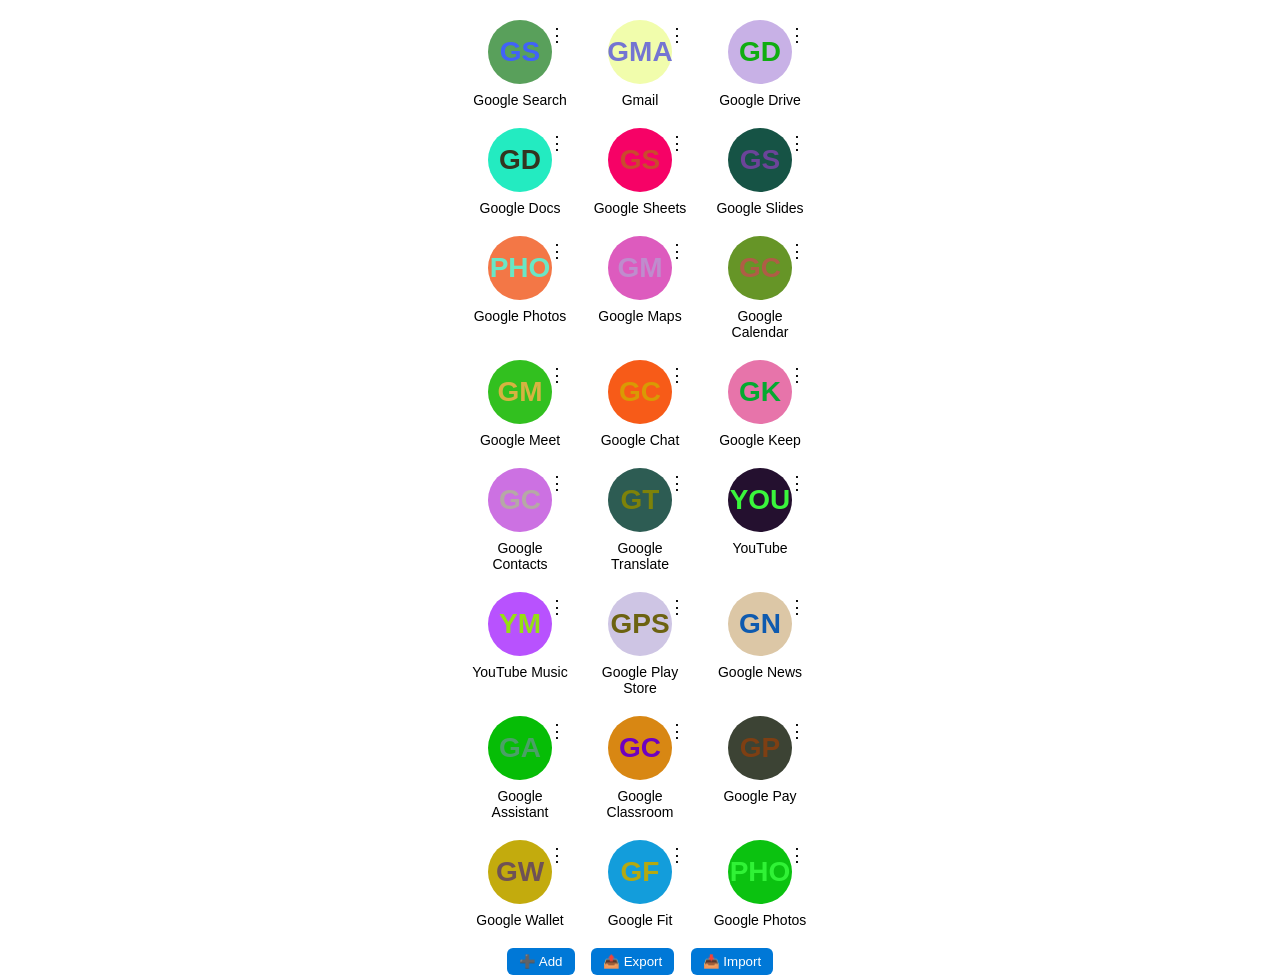
==== Index.html @ fea7e25f "ok" ====
<!DOCTYPE html>
<html lang="en">
<head>
  <meta charset="UTF-8">
  <title>Google App Launcher</title>
  <link rel="stylesheet" href="index.css">
</head>
<body>
  <div class="grid" id="grid"></div>

  <!-- Context Menu -->
  <div id="contextMenu" class="hidden">
    <div data-action="open">Open</div>
    <div data-action="newtab">Open in New Tab</div>
    <div data-action="edit">Edit</div>
    <div data-action="delete">Delete</div>
  </div>

  <!-- Control Buttons -->
  <div id="controls">
    <button id="addBtn">➕ Add</button>
    <button id="exportBtn">📤 Export</button>
    <input type="file" id="importFile" hidden>
    <button id="importBtn">📥 Import</button>
  </div>

  <!-- Add/Edit Dialog -->
  <div class="modal" id="addModal" style="display:none;">
    <div class="modal-content">
      <h2 id="modalTitle">Add Shortcut</h2>
      <input type="text" id="linkTitle" placeholder="Name e.g GitHub" />
      <input type="text" id="linkURL" placeholder="example.com" />
      <div class="modal-buttons">
        <button class="add" onclick="submitLink()">Save</button>
        <button class="cancel" onclick="closeModal()">Cancel</button>
      </div>
    </div>
  </div>

  <script src="index.js"></script>
</body>
</html>
---- index.css ----
body {
  margin: 0;
  font-family: Arial, sans-serif;
  background: var(--bg);
  color: var(--fg);
  display: flex;
  flex-direction: column;
  align-items: center;
  justify-content: flex-start;
  height: 100vh;
  padding: 20px;
}

:root {
  --bg: #ffffff;
  --fg: #000000;
  --card-bg: #f5f5f5;
  --popup-bg: #ffffff;
}

@media (prefers-color-scheme: dark) {
  :root {
    --bg: #121212;
    --fg: #eaeaea;
    --card-bg: #1f1f1f;
    --popup-bg: #2a2a2a;
  }
}

.grid {
  display: grid;
  grid-template-columns: repeat(auto-fill, 100px);
  gap: 20px;
  justify-content: center;
  max-width: 350px;
}

.card {
  width: 100px;
  text-align: center;
  cursor: pointer;
  position: relative;
}

.card .icon {
  width: 64px;
  height: 64px;
  border-radius: 50%;
  display: flex;
  align-items: center;
  justify-content: center;
  font-size: 28px;
  margin: auto;
  font-weight: bold;
  /* remove "color:white;" */
}
.card .icon img {
  width: 100%;
  height: 100%;
}

.card .name {
  margin-top: 8px;
  font-size: 14px;
  word-break: break-word;
}

/* 3-dot menu button */
.menu-btn {
  position: absolute;
  top: 4px;
  right: 4px;
  font-size: 18px;
  cursor: pointer;
  user-select: none;
}
.menu-btn:hover {
  color: #0078d7;
}

/* Context menu */
#contextMenu {
  position: absolute;
  background: var(--card-bg);
  border: 1px solid #888;
  border-radius: 6px;
  box-shadow: 0 2px 8px rgba(0,0,0,0.3);
  display: none;
  z-index: 9999;
}
#contextMenu div {
  padding: 8px 16px;
  cursor: pointer;
}
#contextMenu div:hover {
  background: #0078d7;
  color: white;
}

/* Controls */
#controls {
  margin-top: 20px;
}
#controls button {
  margin: 0 6px;
  padding: 6px 12px;
  border: none;
  border-radius: 6px;
  background: #0078d7;
  color: white;
  cursor: pointer;
}
#controls button:hover {
  background: #005fa3;
}

/* Modal */
.modal {
  display: flex;
  position: fixed;
  top: 0; left: 0; right: 0; bottom: 0;
  background: rgba(0, 0, 0, 0.5);
  align-items: center;
  justify-content: center;
  z-index: 999;
}
.modal-content {
  background: var(--popup-bg);
  padding: 20px;
  border-radius: 12px;
  width: 90%;
  max-width: 350px;
  box-shadow: 0 5px 15px rgba(0,0,0,0.2);
}
.modal-content h2 {
  margin-top: 0;
  font-size: 16px;
  margin-bottom: 10px;
}
.modal-content input {
  width: 100%;
  padding: 8px;
  margin: 6px 0;
  font-size: 14px;
}
.modal-buttons {
  display: flex;
  justify-content: flex-end;
  margin-top: 10px;
}
.modal-buttons button {
  padding: 8px 12px;
  margin-left: 10px;
  font-size: 14px;
  border: none;
  border-radius: 5px;
  cursor: pointer;
}
.modal-buttons .cancel {
  background: #ccc;
}
.modal-buttons .add {
  background: #007bff;
  color: white;
}
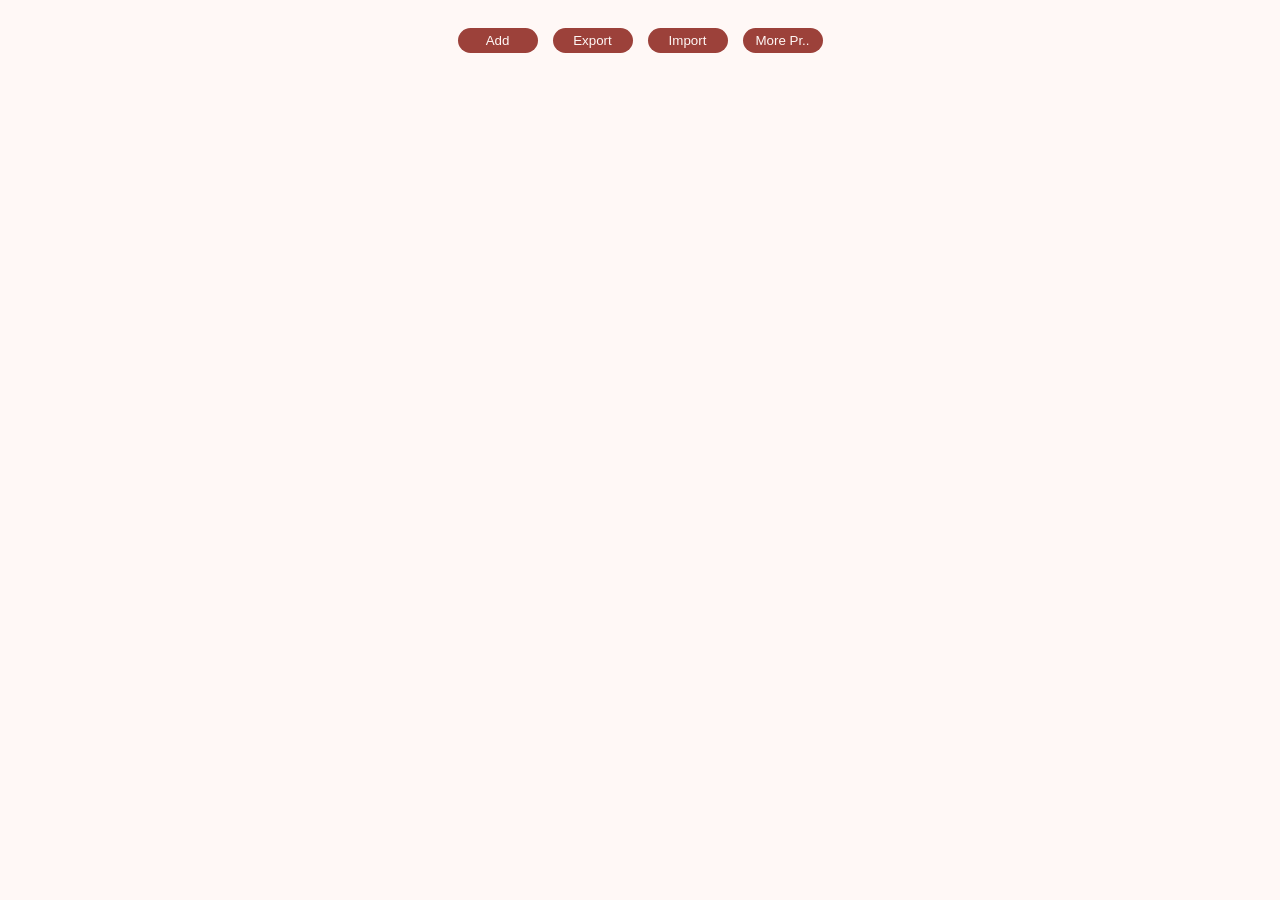
==== commit eb777fcb: "ok fied issues" ====
--- a/Index.html
+++ b/Index.html
@@ -1,42 +1,49 @@
 <!DOCTYPE html>
 <html lang="en">
+
 <head>
   <meta charset="UTF-8">
   <title>Google App Launcher</title>
   <link rel="stylesheet" href="index.css">
+  <link rel="shortcut icon" href="icons/logo.png" type="image/x-icon">
 </head>
+
 <body>
-  <div class="grid" id="grid"></div>
-
-  <!-- Context Menu -->
-  <div id="contextMenu" class="hidden">
-    <div data-action="open">Open</div>
-    <div data-action="newtab">Open in New Tab</div>
-    <div data-action="edit">Edit</div>
-    <div data-action="delete">Delete</div>
+  <div class="cal-link-grid" id="cal-link-grid"></div>
+  <!-- Control Buttons -->
+  <div id="cal-controls" class="cal-controls">
+    <button id="cal-add-btn">Add</button>
+    <button id="cal-export-btn">Export</button>
+    <input type="file" id="cal-import-file" accept="application/json" hidden>
+    <button id="cal-import-btn">Import</button>
+    <a href="products.json" target="_blank"><button>More Pr..</button></a>
   </div>
 
-  <!-- Control Buttons -->
-  <div id="controls">
-    <button id="addBtn">➕ Add</button>
-    <button id="exportBtn">📤 Export</button>
-    <input type="file" id="importFile" hidden>
-    <button id="importBtn">📥 Import</button>
+
+
+
+  <!-- Context Menu of Cal -->
+  <div id="cal-contextMenu" class="context-menu">
+    <button class="menu-item" data-action="cal-open">Open</button>
+    <button class="menu-item" data-action="cal-Newtab">Open in New Tab</button>
+    <button class="menu-item" data-action="cal-incognito">In Incognito</button>
+    <button class="menu-item" data-action="cal-edit">Edit</button>
+    <button class="menu-item" data-action="cal-delete">Delete</button>
   </div>
-
   <!-- Add/Edit Dialog -->
-  <div class="modal" id="addModal" style="display:none;">
-    <div class="modal-content">
-      <h2 id="modalTitle">Add Shortcut</h2>
-      <input type="text" id="linkTitle" placeholder="Name e.g GitHub" />
-      <input type="text" id="linkURL" placeholder="example.com" />
-      <div class="modal-buttons">
-        <button class="add" onclick="submitLink()">Save</button>
-        <button class="cancel" onclick="closeModal()">Cancel</button>
+  <div class="add-link-box" id="cal-popupBox" style="display:none;">
+    <div class="add-link-box-content">
+      <h2 id="add-link-heading">Add/Edit Shortcut</h2>
+      <input type="text" id="cal-link-Tittle" autocomplete="off" placeholder="Name" />
+      <input type="text" id="cal-link-Url" autocomplete="off" placeholder="example.com" />
+      <div class="add-link-box-buttons">
+        <button class="add" id="cal-save-btn">Save</button>
+        <button class="cancel" id="cal-cancel-btn">Cancel</button>
       </div>
     </div>
   </div>
 
   <script src="index.js"></script>
 </body>
+
 </html>
--- a/index.css
+++ b/index.css
@@ -1,165 +1,560 @@
+:root {
+  --radius-xs: 4px;
+  --radius-sm: 12px;
+  --radius-md: 16px;
+  --radius-lg: 28px;
+  --radius-pill: 9999px;
+  --accent: #9c413a;
+  --accent-h: #ffdad6;
+  --accent-soft: #9c413a99;
+  --border-c: #9c413a4d;
+  --red: #ba1a1a;
+  --panel-bkdrop: blur(20px);
+  --gray-mid: #e7e0df88;
+  --text: #201a19;
+  --bg: #fff8f6;
+  --overlay: #201a191a;
+  --shadow-o: 0 4px 8px 3px rgba(0, 0, 0, .05);
+  --shadow-h: inset 0 0 0 1px #9c413a;
+  --alert-bg: #fff8f6ee;
+  --alert-heading-bg: #ffdad6;
+  --alert-heading: #3b0906;
+}
+
+@media (prefers-color-scheme: dark) {
+  :root {
+    --accent: #ffb4ab;
+    --accent-h: #72342e;
+    --accent-soft: #ffb4ab99;
+    --text: #ede0de;
+    --bg: #1a1110;
+    --overlay: #00000066;
+    --border: #534341;
+    --border-c: #ffb4ab4d;
+    --border-d: #a6dce24d;
+    --shadow-o: 0 4px 12px 4px rgba(0, 0, 0, .4);
+    --alert-bg: #201a19ee;
+    --alert-heading-bg: #3b0906;
+    --alert-heading: #ffdad6;
+    --gray-mid: #53434188
+  }
+}
+
 body {
-  margin: 0;
-  font-family: Arial, sans-serif;
   background: var(--bg);
-  color: var(--fg);
+}
+
+::-webkit-scrollbar {
+  width: 4px;
+  height: 4px;
+}
+
+::-webkit-scrollbar-track {
+  background: transparent;
+  margin-block: 5px;
+}
+
+::-webkit-scrollbar-thumb {
+  background: var(--accent);
+  border-radius: var(--radius-pill);
+  cursor: grab;
+}
+
+::-webkit-scrollbar-thumb:active {
+  background: var(--accent-h);
+  cursor: grabbing;
+}
+
+.cal-link-grid {
+  display: grid;
+  grid-template-columns: repeat(auto-fill, minmax(80px, 1fr));
+  gap: 10px;
+  max-width: inherit;
+  justify-items: center;
+  max-height: 80vh;
+  overflow: auto;
+}
+
+.card {
+  width: 80px;
+  height: 80px;
+  background: transparent;
+  border-radius: var(--radius-md);
+  /* Pixel Card Shape */
   display: flex;
   flex-direction: column;
   align-items: center;
-  justify-content: flex-start;
-  height: 100vh;
-  padding: 20px;
-}
-
-:root {
-  --bg: #ffffff;
-  --fg: #000000;
-  --card-bg: #f5f5f5;
-  --popup-bg: #ffffff;
-}
-
-@media (prefers-color-scheme: dark) {
-  :root {
-    --bg: #121212;
-    --fg: #eaeaea;
-    --card-bg: #1f1f1f;
-    --popup-bg: #2a2a2a;
-  }
-}
-
-.grid {
-  display: grid;
-  grid-template-columns: repeat(auto-fill, 100px);
-  gap: 20px;
   justify-content: center;
-  max-width: 350px;
-}
-
-.card {
-  width: 100px;
-  text-align: center;
-  cursor: pointer;
   position: relative;
+  transition: background 0.2s ease;
+  animation: fade3 2s ease-in-out;
+  border: 1px solid transparent;
+  /* Prepare for hover border */
+}
+
+.card:hover {
+  background: var(--accent-h);
+  /* Primary Container */
+  border-color: var(--border-c);
 }
 
 .card .icon {
-  width: 64px;
-  height: 64px;
-  border-radius: 50%;
+  width: 50px;
+  height: 50px;
+  border-radius: var(--radius-sm);
+  /* M3 Icon Shape */
   display: flex;
   align-items: center;
   justify-content: center;
-  font-size: 28px;
+  font-size: 20px;
   margin: auto;
   font-weight: bold;
-  /* remove "color:white;" */
-}
+  animation: fade3 2s ease-in-out;
+}
+
 .card .icon img {
   width: 100%;
   height: 100%;
+  border-radius: var(--radius-sm);
+}
+
+.card .namel {
+  width: 100%;
+  margin: auto;
+  margin-top: 5px;
+  font-size: 14px;
+  overflow: clip;
+  text-wrap-mode: nowrap;
+  text-overflow: ellipsis;
+  animation: fade3 2s ease-in-out;
 }
 
 .card .name {
-  margin-top: 8px;
-  font-size: 14px;
-  word-break: break-word;
-}
-
-/* 3-dot menu button */
+  white-space: nowrap;
+  text-overflow: ellipsis;
+  overflow: hidden;
+  color: var(--text);
+  width: 90px;
+
+}
+
+@keyframes fade3 {
+  0% {
+    transform: translateY(-50%);
+  }
+
+  100% {
+    transform: translateY(0%);
+  }
+}
+
 .menu-btn {
   position: absolute;
-  top: 4px;
-  right: 4px;
-  font-size: 18px;
-  cursor: pointer;
-  user-select: none;
-}
+  top: 2px;
+  right: 2px;
+  background: transparent;
+  border: none;
+  font-size: 16px;
+  font-weight: 600;
+  color: var(--text);
+  cursor: pointer;
+  padding: 0 5px;
+  border-radius: var(--radius-xs);
+}
+
 .menu-btn:hover {
-  color: #0078d7;
-}
-
-/* Context menu */
-#contextMenu {
+  background: var(--accent-h);
+  color: var(--text);
+  border-radius: var(--radius-xs);
+}
+
+.context-menu {
+  display: none;
+  flex-direction: column;
   position: absolute;
-  background: var(--card-bg);
-  border: 1px solid #888;
-  border-radius: 6px;
-  box-shadow: 0 2px 8px rgba(0,0,0,0.3);
+  top: 20px;
+  right: 2px;
+  background: var(--bg);
+  backdrop-filter: var(--panel-bkdrop);
+  border: 1px solid var(--border);
+  border-radius: var(--radius-sm);
+  /* M3 Menu Shape */
+  box-shadow: var(--shadow-o);
+  z-index: 101;
+  max-width: 140px;
+  animation: fade5 1s ease-in-out;
+  padding: 5px 0;
+}
+
+.context-menu button {
+  background: none;
+  border: none;
+  text-align: start;
+  padding: 10px 15px;
+  width: 100%;
+  cursor: pointer;
+  font-size: 13px;
+  font-weight: 700;
+  color: var(--text);
+}
+
+@keyframes fade5 {
+  0% {
+    opacity: 0;
+    transform: rotateY(90deg);
+  }
+
+  100% {
+    opacity: 1;
+    transform: rotateY(0deg);
+  }
+}
+
+.context-menu button:hover {
+  background: var(--gray-mid);
+}
+
+/* cal-controls */
+.cal-controls {
+  display: flex;
+  justify-content: center;
+  position: sticky;
+  bottom: 10px;
+  gap: 15px;
+  margin: auto;
+  padding: 20px 0 0 0;
+  flex-direction: row;
+}
+
+.cal-controls button {
+  padding: 5px 9px;
+  border: none;
+  width: 80px;
+  border-radius: var(--radius-pill);
+  /* Pill Buttons */
+  background: var(--accent);
+  color: var(--bg);
+  cursor: pointer;
+}
+
+.cal-controls button:hover {
+  background: var(--accent-h);
+  color: var(--text);
+}
+
+.cal-controls button:active {
+  background: var(--accent-soft);
+}
+
+.add-card {
+  width: 75px;
+  height: 75px;
+  border: 1px dashed var(--border);
+  background: transparent;
+  cursor: pointer;
+  color: var(--text);
+  border-radius: var(--radius-md);
+}
+
+.add-card p {
+  font-size: 24px;
+}
+
+.add-card:hover {
+  border: 1px solid var(--accent);
+  color: var(--accent);
+  background: var(--accent-h);
+}
+
+.add-link-box {
   display: none;
-  z-index: 9999;
-}
-#contextMenu div {
-  padding: 8px 16px;
-  cursor: pointer;
-}
-#contextMenu div:hover {
-  background: #0078d7;
-  color: white;
-}
-
-/* Controls */
-#controls {
-  margin-top: 20px;
-}
-#controls button {
-  margin: 0 6px;
-  padding: 6px 12px;
-  border: none;
-  border-radius: 6px;
-  background: #0078d7;
-  color: white;
-  cursor: pointer;
-}
-#controls button:hover {
-  background: #005fa3;
-}
-
-/* Modal */
-.modal {
-  display: flex;
   position: fixed;
-  top: 0; left: 0; right: 0; bottom: 0;
-  background: rgba(0, 0, 0, 0.5);
+  top: 0;
+  left: 0;
+  right: 0;
+  bottom: 0;
+  background: var(--overlay);
   align-items: center;
   justify-content: center;
-  z-index: 999;
-}
-.modal-content {
-  background: var(--popup-bg);
-  padding: 20px;
-  border-radius: 12px;
+  z-index: 101;
+}
+
+.add-link-box-content {
+  background: var(--alert-bg);
+  backdrop-filter: var(--panel-bkdrop);
+  text-align: center;
+  border-top: none;
+  padding-bottom: 10px;
+  border-radius: var(--radius-lg);
+  /* M3 Dialog Shape */
   width: 90%;
   max-width: 350px;
-  box-shadow: 0 5px 15px rgba(0,0,0,0.2);
-}
-.modal-content h2 {
-  margin-top: 0;
+  box-shadow: var(--shadow-o);
+  animation: fade4 1s ease-in-out;
+  border: 1px solid var(--border);
+}
+
+@keyframes fade4 {
+  0% {
+    opacity: 0.2;
+    transform: translateY(-30%);
+  }
+
+  100% {
+    opacity: 1;
+    transform: translateY(0%);
+  }
+}
+
+.add-link-box-content h2 {
+  border-top-left-radius: inherit;
+  border-top-right-radius: inherit;
+  padding: 15px;
+  margin: auto;
+  margin-bottom: 10px;
+  font-size: 20px;
+  font-weight: 600;
+  color: var(--alert-heading);
+  background: var(--alert-heading-bg);
+  width: auto;
+  box-shadow: var(--shadow-o);
+}
+
+.add-link-box-content input {
+  width: inherit;
+  padding: 8px;
   font-size: 16px;
+  border: 1px solid var(--border);
+  outline: none;
+  border-radius: var(--radius-sm);
+  /* M3 Input Shape */
+  margin: auto;
   margin-bottom: 10px;
-}
-.modal-content input {
-  width: 100%;
-  padding: 8px;
-  margin: 6px 0;
+  background: var(--bg);
+  color: var(--text);
+  box-shadow: none;
+}
+
+.input-optional {
+  margin: auto;
+  padding: inherit;
+}
+
+.input-optional p {
+  background: var(--gray-mid);
+  color: var(--text);
+  padding-left: 5px;
+  font-size: 18px;
+  font-weight: 600;
+  text-align: left;
+  border-radius: var(--radius-xs);
+}
+
+.input-optional #linkFavicon {
+  width: 77%;
+}
+
+.input-optional #linkFaviconFile {
+  background: var(--bg);
+  width: 45px;
+  padding: 0px;
+  box-shadow: var(--shadow-o);
+  margin-left: 5px;
+  background-image: url(../assets/down.svg);
+  background-repeat: no-repeat;
+  background-size: inherit;
+  background-position: center;
+  border-radius: var(--radius-sm);
+}
+
+.input-optional input::file-selector-button {
+  width: 40px;
+  height: 40px;
+  background: transparent;
+  border: none;
+  outline: none;
+  color: transparent;
+  cursor: pointer;
+}
+
+.add-link-box-buttons {
+  display: flex;
+  flex-direction: row-reverse;
+  margin-top: 10px;
+}
+
+.add-link-box-buttons button {
+  width: -webkit-fill-available;
+  padding: 10px 12px;
+  margin: 0 10px 0 10px;
   font-size: 14px;
-}
-.modal-buttons {
+  border: none;
+  border-radius: var(--radius-pill);
+  /* M3 Buttons */
+  cursor: pointer;
+}
+
+.add-link-box-buttons .cancel {
+  background: var(--bg);
+  color: var(--text);
+}
+
+.add-link-box-buttons .cancel:hover {
+  background: var(--gray-mid);
+}
+
+.add-link-box-buttons .add {
+  background: var(--accent);
+  color: var(--bg);
+}
+
+.add-link-box-buttons .add:hover {
+  background: var(--accent-h);
+  color: var(--text);
+}
+
+
+
+.delete-box {
+  position: fixed;
+  top: 15rem;
+  right: 50%;
+  transform: translatex(50%);
+  border: none;
+  background: var(--alert-bg);
+  backdrop-filter: blur(12px);
+  border-radius: var(--radius-lg);
+  /* M3 Dialog Radius */
+  box-shadow: var(--shadow-o);
+  z-index: 1001;
+  padding-bottom: 10px;
+  text-align: center;
+  max-width: 400px;
+  width: 70%;
+  font-size: 16px;
+  font-weight: bold;
+  font-family: 'Google Sans', 'Segoe UI', Tahoma, Geneva, Verdana, sans-serif;
+  animation: fade2 1s ease-out;
+  display: none;
+}
+
+.delete-box:hover {
+  box-shadow: 0px 8px 16px 4px rgba(0, 0, 0, 0.1);
+}
+
+
+
+@keyframes fade2 {
+  0% {
+    opacity: 0;
+    transform: scale(.5), translateX(50%);
+    top: 13rem;
+  }
+
+  100% {
+    opacity: 1;
+    transform: scale(1), translateX(50%);
+
+
+  }
+}
+
+.alert-box-heading {
+  border-top-left-radius: inherit;
+  border-top-right-radius: inherit;
+  margin: auto;
+  padding: 15px;
+  font-size: 20px;
+  font-weight: 700;
+  background: var(--alert-heading-bg);
+  color: var(--alert-heading);
+  width: auto;
+}
+
+.delete-box-content p {
+  margin: 10px 5px 20px 5px;
+  font-size: 1.1em;
+  line-height: 1.5;
+  color: var(--text);
+  max-height: 75px;
+  overflow: clip auto;
+}
+
+
+
+.delete-box-action {
   display: flex;
-  justify-content: flex-end;
-  margin-top: 10px;
-}
-.modal-buttons button {
-  padding: 8px 12px;
-  margin-left: 10px;
+  flex-direction: row-reverse;
+  justify-content: center;
+}
+
+.delete-box-action button {
+  width: -webkit-fill-available;
+  background: var(--bg);
+  color: var(--text);
+  padding: 10px 24px;
+  margin: 0 10px 0 10px;
   font-size: 14px;
   border: none;
-  border-radius: 5px;
-  cursor: pointer;
-}
-.modal-buttons .cancel {
-  background: #ccc;
-}
-.modal-buttons .add {
-  background: #007bff;
-  color: white;
+  border-radius: var(--radius-pill);
+  cursor: pointer;
+}
+
+.delete-box-action button:hover {
+  background-color: var(--gray-mid);
+}
+
+.delete-box-action .danger {
+  background: var(--red);
+  color: var(--white);
+}
+
+.delete-box-action .danger.single {
+  width: 150px;
+}
+
+.delete-box-action .danger:hover {
+  background: var(--accent-h);
+  color: var(--text);
+}
+
+/* ______________________________________________________________________ */
+
+
+@media (max-width: 768px) {
+  .cal-link-grid {
+    max-height: 65vh;
+  }
+}
+
+@media (max-width: 480px) {
+
+  .cal-link-grid {
+    gap: 0;
+  }
+
+  .cal-link-grid {
+    max-height: 82vh;
+  }
+
+  .add-card {
+    height: 60px;
+    width: 60px;
+  }
+
+  .card {
+    width: 70px;
+    height: 70px;
+  }
+
+  .card .icon {
+    width: 40px;
+    height: 40px;
+    font-size: 0.9rem;
+  }
+
+  .card .name {
+    margin-top: 0;
+    font-size: 0.7rem;
+  }
 }
